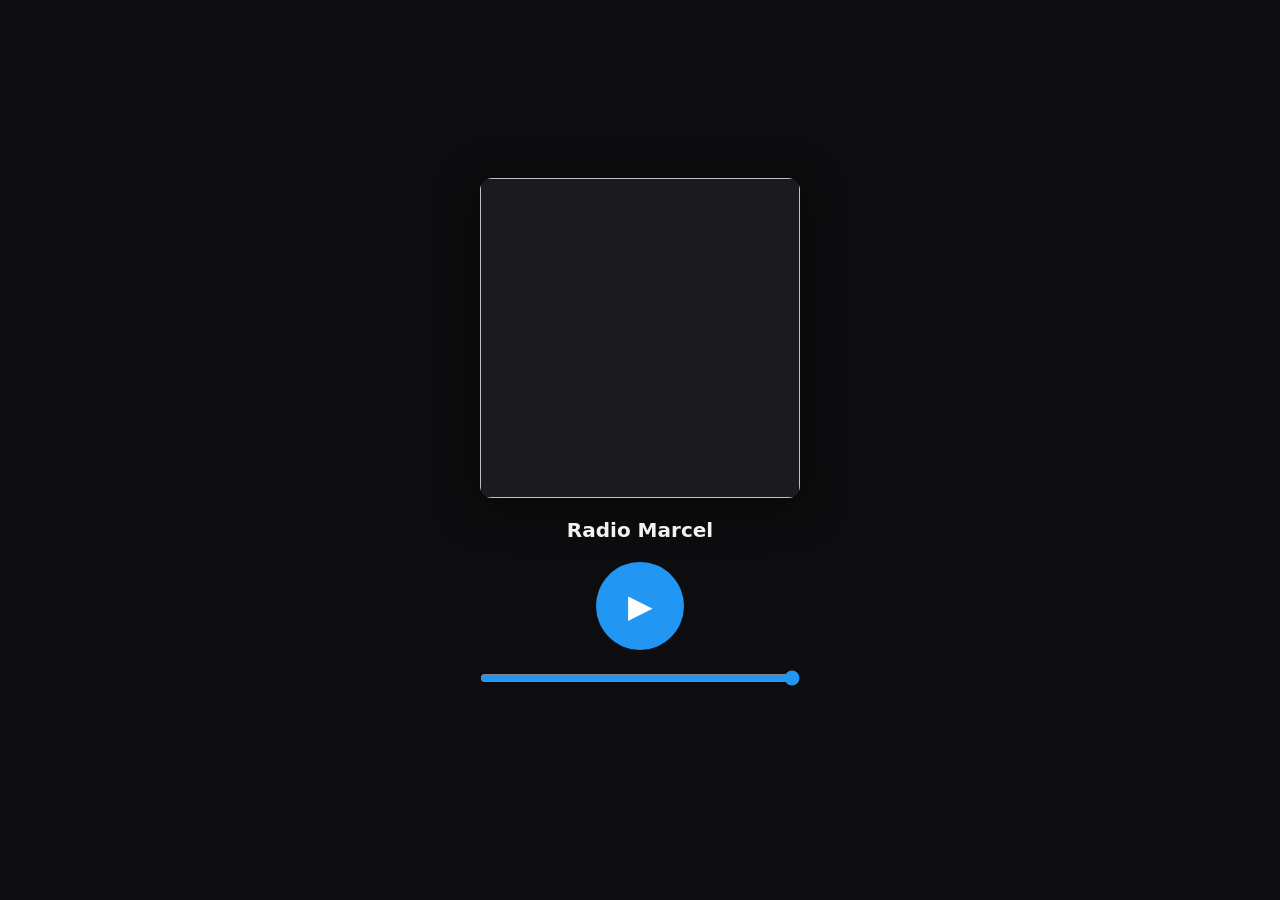
==== hosts/mlab/radio-local/index.html @ 3775d46a "create local radio and fix azura cast public page on mobile" ====
<!doctype html>
<html lang="en" data-theme="dark">
<head>
<meta charset="utf-8">
<meta name="viewport" content="width=device-width, initial-scale=1">
<meta name="mobile-web-app-capable" content="yes">
<title>Radio Marcel (LAN)</title>
<style>
  :root { color-scheme: dark; --bg:#0d0d0f; --fg:#f2f2f2; --dim:#8a8a92; --accent:#2196F3; }
  * { box-sizing: border-box; }
  body {
    margin:0; min-height:100dvh; background:var(--bg); color:var(--fg);
    font:16px/1.4 system-ui, sans-serif;
    display:flex; flex-direction:column; align-items:center; justify-content:center; gap:18px; padding:24px;
  }
  #art {
    width:min(70vw,320px); aspect-ratio:1; border-radius:12px; background:#1a1a1f;
    object-fit:cover; box-shadow:0 8px 40px #0008;
  }
  #title { font-size:1.25rem; font-weight:600; text-align:center; }
  #artist { color:var(--dim); text-align:center; }
  #play {
    width:88px; height:88px; border:0; border-radius:50%; background:var(--accent); color:#fff;
    font-size:2rem; cursor:pointer; display:grid; place-items:center;
  }
  #play:active { transform:scale(.96); }
  #vol { width:min(70vw,320px); accent-color:var(--accent); }
  #state { color:var(--dim); font-size:.8rem; min-height:1.2em; }
</style>
</head>
<body>
  <img id="art" alt="">
  <div>
    <div id="title">Radio Marcel</div>
    <div id="artist"></div>
  </div>
  <button id="play" aria-label="Play">&#9654;</button>
  <input id="vol" type="range" min="0" max="1" step="0.01" value="1" aria-label="Volume">
  <div id="state"></div>

<script>
const audio = new Audio();
audio.preload = "none";
const play = document.getElementById("play");
const state = document.getElementById("state");

function start() {
  audio.src = "/stream?t=" + Date.now();
  audio.play().catch(e => state.textContent = e.message);
}
function stop() {
  audio.pause();
  audio.removeAttribute("src");
  audio.load();
}
play.onclick = () => audio.paused ? start() : stop();
audio.onplaying = () => { play.innerHTML = "&#10074;&#10074;"; state.textContent = ""; };
audio.onpause = () => { play.innerHTML = "&#9654;"; state.textContent = ""; };
audio.onwaiting = () => state.textContent = "buffering";
audio.onerror = () => state.textContent = "stream error";

const vol = document.getElementById("vol");
vol.value = localStorage.getItem("vol") ?? 1;
audio.volume = vol.value;
vol.oninput = () => { audio.volume = vol.value; localStorage.setItem("vol", vol.value); };

async function nowPlaying() {
  try {
    const np = await (await fetch("/api/nowplaying/radio_marcel", {cache:"no-store"})).json();
    const song = np.now_playing.song;
    document.getElementById("title").textContent = song.title || np.station.name;
    document.getElementById("artist").textContent = song.artist || "";
    document.getElementById("art").src = song.art.replace(/^https?:\/\/[^/]+/, "");
    document.title = song.artist ? song.artist + " - " + song.title : "Radio Marcel";
  } catch {}
}
nowPlaying();
setInterval(nowPlaying, 10000);
</script>
</body>
</html>
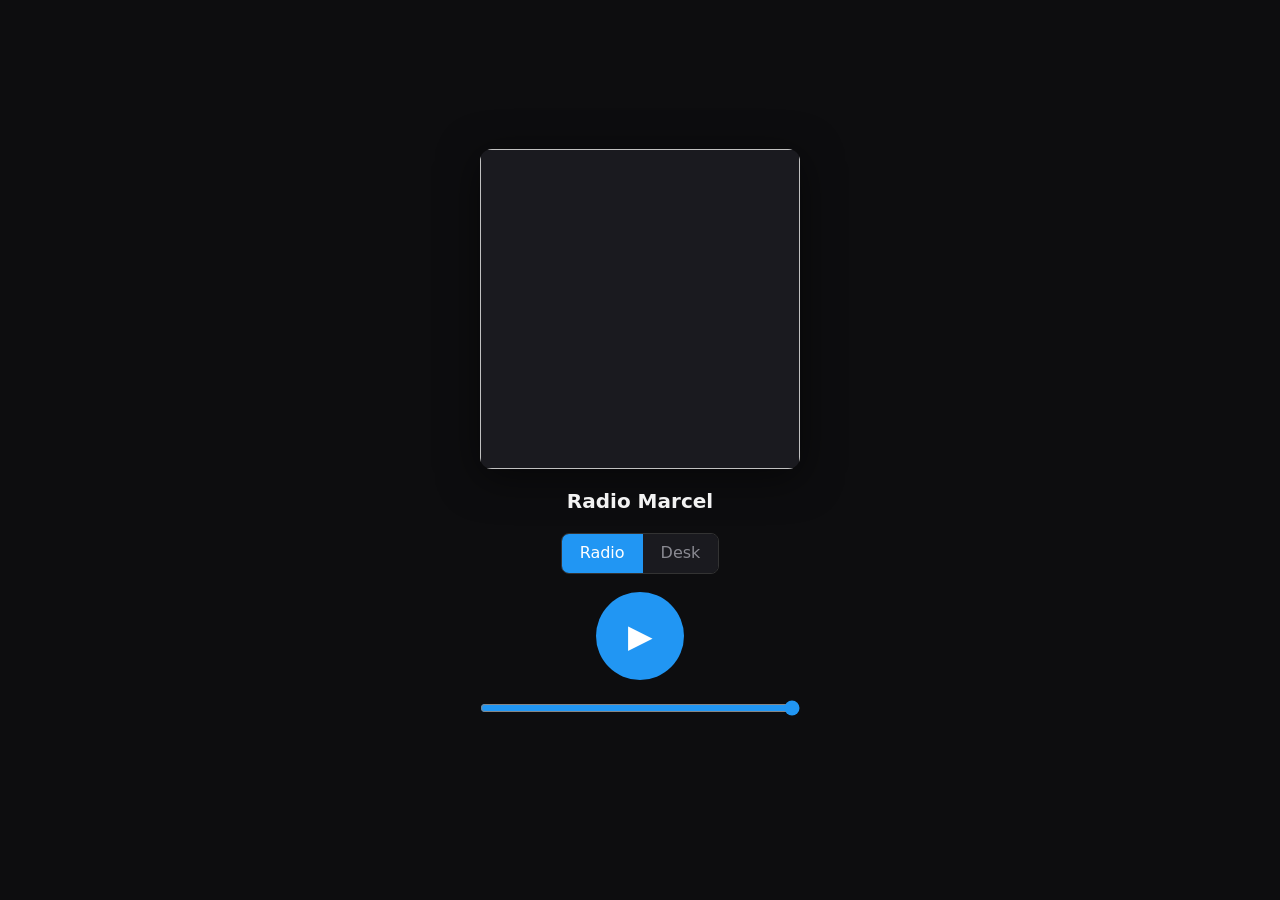
==== commit b44dd8b1: "improve radio local" ====
--- a/hosts/mlab/radio-local/index.html
+++ b/hosts/mlab/radio-local/index.html
@@ -24,6 +24,11 @@
     font-size:2rem; cursor:pointer; display:grid; place-items:center;
   }
   #play:active { transform:scale(.96); }
+  #src { display:flex; border:1px solid #333; border-radius:8px; overflow:hidden; }
+  #src button {
+    border:0; padding:8px 18px; background:#1a1a1f; color:var(--dim); font:inherit; cursor:pointer;
+  }
+  #src button.on { background:var(--accent); color:#fff; }
   #vol { width:min(70vw,320px); accent-color:var(--accent); }
   #state { color:var(--dim); font-size:.8rem; min-height:1.2em; }
 </style>
@@ -33,6 +38,9 @@
   <div>
     <div id="title">Radio Marcel</div>
     <div id="artist"></div>
+  </div>
+  <div id="src">
+    <button data-mode="radio" class="on">Radio</button><button data-mode="desk">Desk</button>
   </div>
   <button id="play" aria-label="Play">&#9654;</button>
   <input id="vol" type="range" min="0" max="1" step="0.01" value="1" aria-label="Volume">
@@ -44,20 +52,88 @@
 const play = document.getElementById("play");
 const state = document.getElementById("state");
 
+// "desk" is the Focusrite mix straight off mediamtx over WebRTC (mediamtx path livemix).
+// The radio leg is ~16s behind the room; this one is under a second, at the cost of being
+// the raw desk feed - no auto-DJ when nobody is playing, and it ignores the broadcast.
+let mode = "radio";
+let pc = null;
+
 function start() {
+  return mode === "desk" ? startDesk() : startRadio();
+}
+function startRadio() {
+  audio.srcObject = null;
   audio.src = "/stream?t=" + Date.now();
   audio.play().catch(e => state.textContent = e.message);
 }
+async function startDesk() {
+  state.textContent = "connecting";
+  pc = new RTCPeerConnection();
+  pc.ontrack = e => {
+    audio.removeAttribute("src");
+    audio.srcObject = e.streams[0];
+    audio.play().catch(err => state.textContent = err.message);
+  };
+  pc.addTransceiver("audio", {direction: "recvonly"});
+  try {
+    await pc.setLocalDescription(await pc.createOffer());
+    const res = await fetch("/livemix/whep", {
+      method: "POST",
+      headers: {"Content-Type": "application/sdp"},
+      body: pc.localDescription.sdp,
+    });
+    if (!res.ok) throw new Error("desk offline");
+    await pc.setRemoteDescription({type: "answer", sdp: await res.text()});
+  } catch (e) {
+    stop();
+    state.textContent = e.message;
+  }
+}
 function stop() {
   audio.pause();
+  if (pc) { pc.close(); pc = null; }
+  audio.srcObject = null;
   audio.removeAttribute("src");
   audio.load();
 }
-play.onclick = () => audio.paused ? start() : stop();
+function playing() {
+  return !audio.paused || pc !== null;
+}
+play.onclick = () => playing() ? stop() : start();
+
+document.getElementById("src").onclick = e => {
+  const picked = e.target.dataset.mode;
+  if (!picked || picked === mode) return;
+  const wasPlaying = playing();
+  stop();
+  mode = picked;
+  for (const b of document.querySelectorAll("#src button")) {
+    b.classList.toggle("on", b.dataset.mode === mode);
+  }
+  if (mode === "desk") {
+    document.getElementById("title").textContent = "Desk";
+    document.getElementById("artist").textContent = "live off the Focusrite";
+    document.getElementById("art").removeAttribute("src");
+  } else {
+    nowPlaying();
+  }
+  if (wasPlaying) start();
+};
 audio.onplaying = () => { play.innerHTML = "&#10074;&#10074;"; state.textContent = ""; };
 audio.onpause = () => { play.innerHTML = "&#9654;"; state.textContent = ""; };
 audio.onwaiting = () => state.textContent = "buffering";
 audio.onerror = () => state.textContent = "stream error";
+
+// A phone that sleeps, roams APs or just buffers ahead keeps the audio it already
+// pulled and falls further behind live every time. Nudge playback 3% faster to eat
+// the drift (pitch-preserved, inaudible); past 5s reconnect instead, which is a
+// fresh burst and an instant resync.
+setInterval(() => {
+  if (mode === "desk" || audio.paused || !audio.buffered.length) return;
+  const drift = audio.buffered.end(audio.buffered.length - 1) - audio.currentTime;
+  if (drift > 5) start();
+  else audio.playbackRate = drift > 1.5 ? 1.03 : 1;
+}, 3000);
 
 const vol = document.getElementById("vol");
 vol.value = localStorage.getItem("vol") ?? 1;
@@ -65,6 +141,7 @@
 vol.oninput = () => { audio.volume = vol.value; localStorage.setItem("vol", vol.value); };
 
 async function nowPlaying() {
+  if (mode === "desk") return;
   try {
     const np = await (await fetch("/api/nowplaying/radio_marcel", {cache:"no-store"})).json();
     const song = np.now_playing.song;
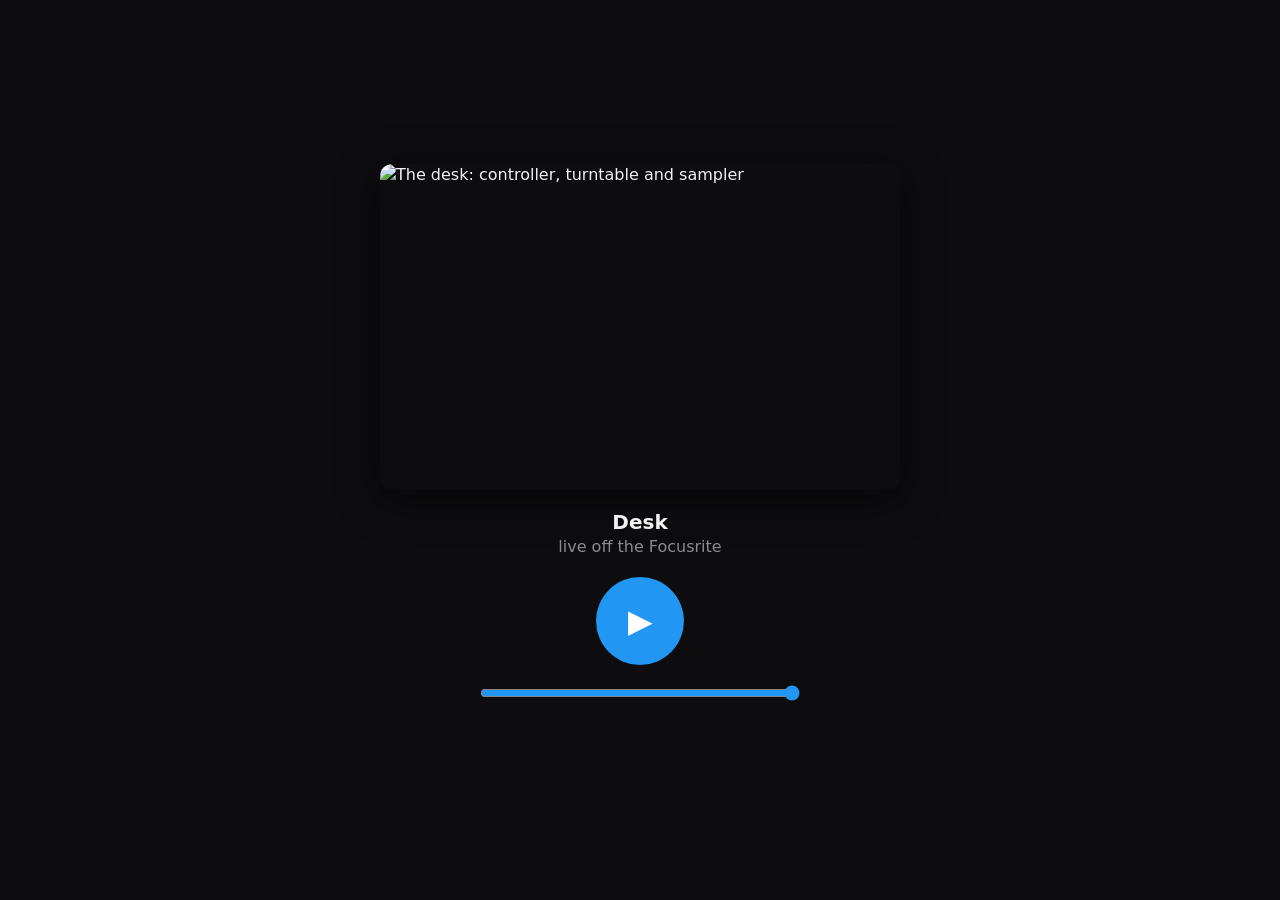
==== commit ddd756e7: "improve radio lan for mpv" ====
--- a/hosts/mlab/radio-local/index.html
+++ b/hosts/mlab/radio-local/index.html
@@ -4,7 +4,11 @@
 <meta charset="utf-8">
 <meta name="viewport" content="width=device-width, initial-scale=1">
 <meta name="mobile-web-app-capable" content="yes">
-<title>Radio Marcel (LAN)</title>
+<meta name="mobile-web-app-title" content="Desk">
+<meta name="theme-color" content="#2196F3">
+<link rel="manifest" href="/app.webmanifest">
+<link rel="apple-touch-icon" sizes="180x180" href="/static/icons/production/180.png">
+<title>Desk</title>
 <style>
   :root { color-scheme: dark; --bg:#0d0d0f; --fg:#f2f2f2; --dim:#8a8a92; --accent:#2196F3; }
   * { box-sizing: border-box; }
@@ -13,64 +17,47 @@
     font:16px/1.4 system-ui, sans-serif;
     display:flex; flex-direction:column; align-items:center; justify-content:center; gap:18px; padding:24px;
   }
-  #art {
-    width:min(70vw,320px); aspect-ratio:1; border-radius:12px; background:#1a1a1f;
-    object-fit:cover; box-shadow:0 8px 40px #0008;
+  #desk {
+    width:min(88vw,520px); aspect-ratio:1200/754; object-fit:cover;
+    border-radius:12px; box-shadow:0 8px 40px #0008;
   }
   #title { font-size:1.25rem; font-weight:600; text-align:center; }
-  #artist { color:var(--dim); text-align:center; }
+  #sub { color:var(--dim); text-align:center; }
   #play {
     width:88px; height:88px; border:0; border-radius:50%; background:var(--accent); color:#fff;
     font-size:2rem; cursor:pointer; display:grid; place-items:center;
   }
   #play:active { transform:scale(.96); }
-  #src { display:flex; border:1px solid #333; border-radius:8px; overflow:hidden; }
-  #src button {
-    border:0; padding:8px 18px; background:#1a1a1f; color:var(--dim); font:inherit; cursor:pointer;
-  }
-  #src button.on { background:var(--accent); color:#fff; }
   #vol { width:min(70vw,320px); accent-color:var(--accent); }
   #state { color:var(--dim); font-size:.8rem; min-height:1.2em; }
 </style>
 </head>
 <body>
-  <img id="art" alt="">
+  <img id="desk" src="/desk.jpg" alt="The desk: controller, turntable and sampler">
   <div>
-    <div id="title">Radio Marcel</div>
-    <div id="artist"></div>
-  </div>
-  <div id="src">
-    <button data-mode="radio" class="on">Radio</button><button data-mode="desk">Desk</button>
+    <div id="title">Desk</div>
+    <div id="sub">live off the Focusrite</div>
   </div>
   <button id="play" aria-label="Play">&#9654;</button>
   <input id="vol" type="range" min="0" max="1" step="0.01" value="1" aria-label="Volume">
   <div id="state"></div>
+  <audio id="stream"></audio>
 
 <script>
-const audio = new Audio();
-audio.preload = "none";
+const audio = document.getElementById("stream");
 const play = document.getElementById("play");
 const state = document.getElementById("state");
-
-// "desk" is the Focusrite mix straight off mediamtx over WebRTC (mediamtx path livemix).
-// The radio leg is ~16s behind the room; this one is under a second, at the cost of being
-// the raw desk feed - no auto-DJ when nobody is playing, and it ignores the broadcast.
-let mode = "radio";
 let pc = null;
 
-function start() {
-  return mode === "desk" ? startDesk() : startRadio();
-}
-function startRadio() {
-  audio.srcObject = null;
-  audio.src = "/stream?t=" + Date.now();
-  audio.play().catch(e => state.textContent = e.message);
-}
-async function startDesk() {
+// The desk mix straight off mediamtx over WebRTC (path livemix, published by
+// azuracast-live-monitor in live.nix). Under a second behind the room, where the
+// broadcast leg is ~16s. No media session here on purpose: Chrome treats a
+// peer connection's MediaStream as real-time communication, not media playback,
+// so it builds no notification for it and the handlers would be dead code.
+async function start() {
   state.textContent = "connecting";
   pc = new RTCPeerConnection();
   pc.ontrack = e => {
-    audio.removeAttribute("src");
     audio.srcObject = e.streams[0];
     audio.play().catch(err => state.textContent = err.message);
   };
@@ -93,66 +80,15 @@
   audio.pause();
   if (pc) { pc.close(); pc = null; }
   audio.srcObject = null;
-  audio.removeAttribute("src");
-  audio.load();
 }
-function playing() {
-  return !audio.paused || pc !== null;
-}
-play.onclick = () => playing() ? stop() : start();
-
-document.getElementById("src").onclick = e => {
-  const picked = e.target.dataset.mode;
-  if (!picked || picked === mode) return;
-  const wasPlaying = playing();
-  stop();
-  mode = picked;
-  for (const b of document.querySelectorAll("#src button")) {
-    b.classList.toggle("on", b.dataset.mode === mode);
-  }
-  if (mode === "desk") {
-    document.getElementById("title").textContent = "Desk";
-    document.getElementById("artist").textContent = "live off the Focusrite";
-    document.getElementById("art").removeAttribute("src");
-  } else {
-    nowPlaying();
-  }
-  if (wasPlaying) start();
-};
+play.onclick = () => pc ? stop() : start();
 audio.onplaying = () => { play.innerHTML = "&#10074;&#10074;"; state.textContent = ""; };
-audio.onpause = () => { play.innerHTML = "&#9654;"; state.textContent = ""; };
-audio.onwaiting = () => state.textContent = "buffering";
-audio.onerror = () => state.textContent = "stream error";
-
-// A phone that sleeps, roams APs or just buffers ahead keeps the audio it already
-// pulled and falls further behind live every time. Nudge playback 3% faster to eat
-// the drift (pitch-preserved, inaudible); past 5s reconnect instead, which is a
-// fresh burst and an instant resync.
-setInterval(() => {
-  if (mode === "desk" || audio.paused || !audio.buffered.length) return;
-  const drift = audio.buffered.end(audio.buffered.length - 1) - audio.currentTime;
-  if (drift > 5) start();
-  else audio.playbackRate = drift > 1.5 ? 1.03 : 1;
-}, 3000);
+audio.onpause = () => { play.innerHTML = "&#9654;"; };
 
 const vol = document.getElementById("vol");
 vol.value = localStorage.getItem("vol") ?? 1;
 audio.volume = vol.value;
 vol.oninput = () => { audio.volume = vol.value; localStorage.setItem("vol", vol.value); };
-
-async function nowPlaying() {
-  if (mode === "desk") return;
-  try {
-    const np = await (await fetch("/api/nowplaying/radio_marcel", {cache:"no-store"})).json();
-    const song = np.now_playing.song;
-    document.getElementById("title").textContent = song.title || np.station.name;
-    document.getElementById("artist").textContent = song.artist || "";
-    document.getElementById("art").src = song.art.replace(/^https?:\/\/[^/]+/, "");
-    document.title = song.artist ? song.artist + " - " + song.title : "Radio Marcel";
-  } catch {}
-}
-nowPlaying();
-setInterval(nowPlaying, 10000);
 </script>
 </body>
 </html>
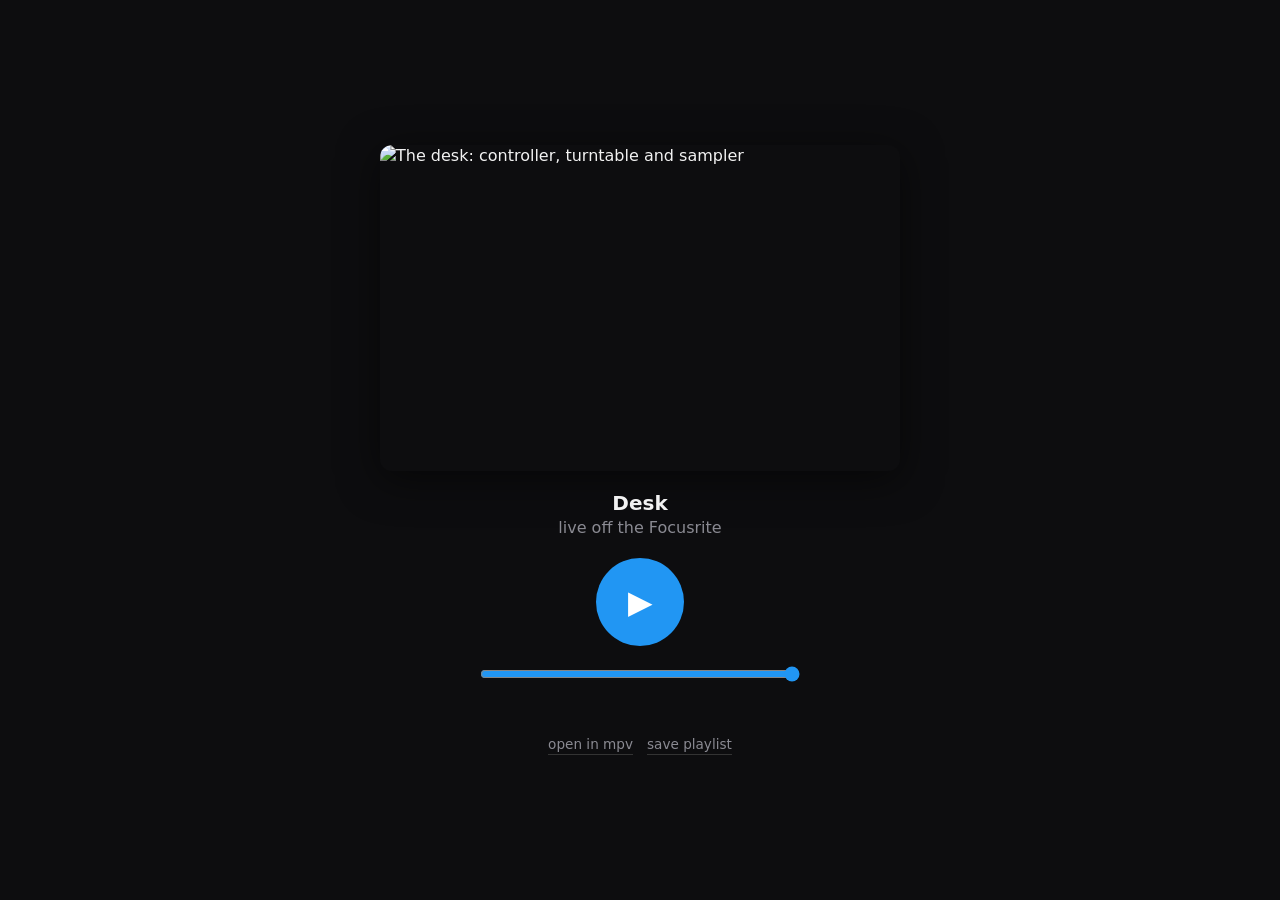
==== commit ea33c3d3: "improve radio lan links" ====
--- a/hosts/mlab/radio-local/index.html
+++ b/hosts/mlab/radio-local/index.html
@@ -29,6 +29,8 @@
   }
   #play:active { transform:scale(.96); }
   #vol { width:min(70vw,320px); accent-color:var(--accent); }
+  #links { display:flex; gap:14px; font-size:.85rem; }
+  #links a { color:var(--dim); text-decoration:none; border-bottom:1px solid #333; }
   #state { color:var(--dim); font-size:.8rem; min-height:1.2em; }
 </style>
 </head>
@@ -41,6 +43,10 @@
   <button id="play" aria-label="Play">&#9654;</button>
   <input id="vol" type="range" min="0" max="1" step="0.01" value="1" aria-label="Volume">
   <div id="state"></div>
+  <div id="links">
+    <a href="rtsp://192.168.1.140:8554/livemix">open in mpv</a>
+    <a href="/desk.m3u">save playlist</a>
+  </div>
   <audio id="stream"></audio>
 
 <script>
